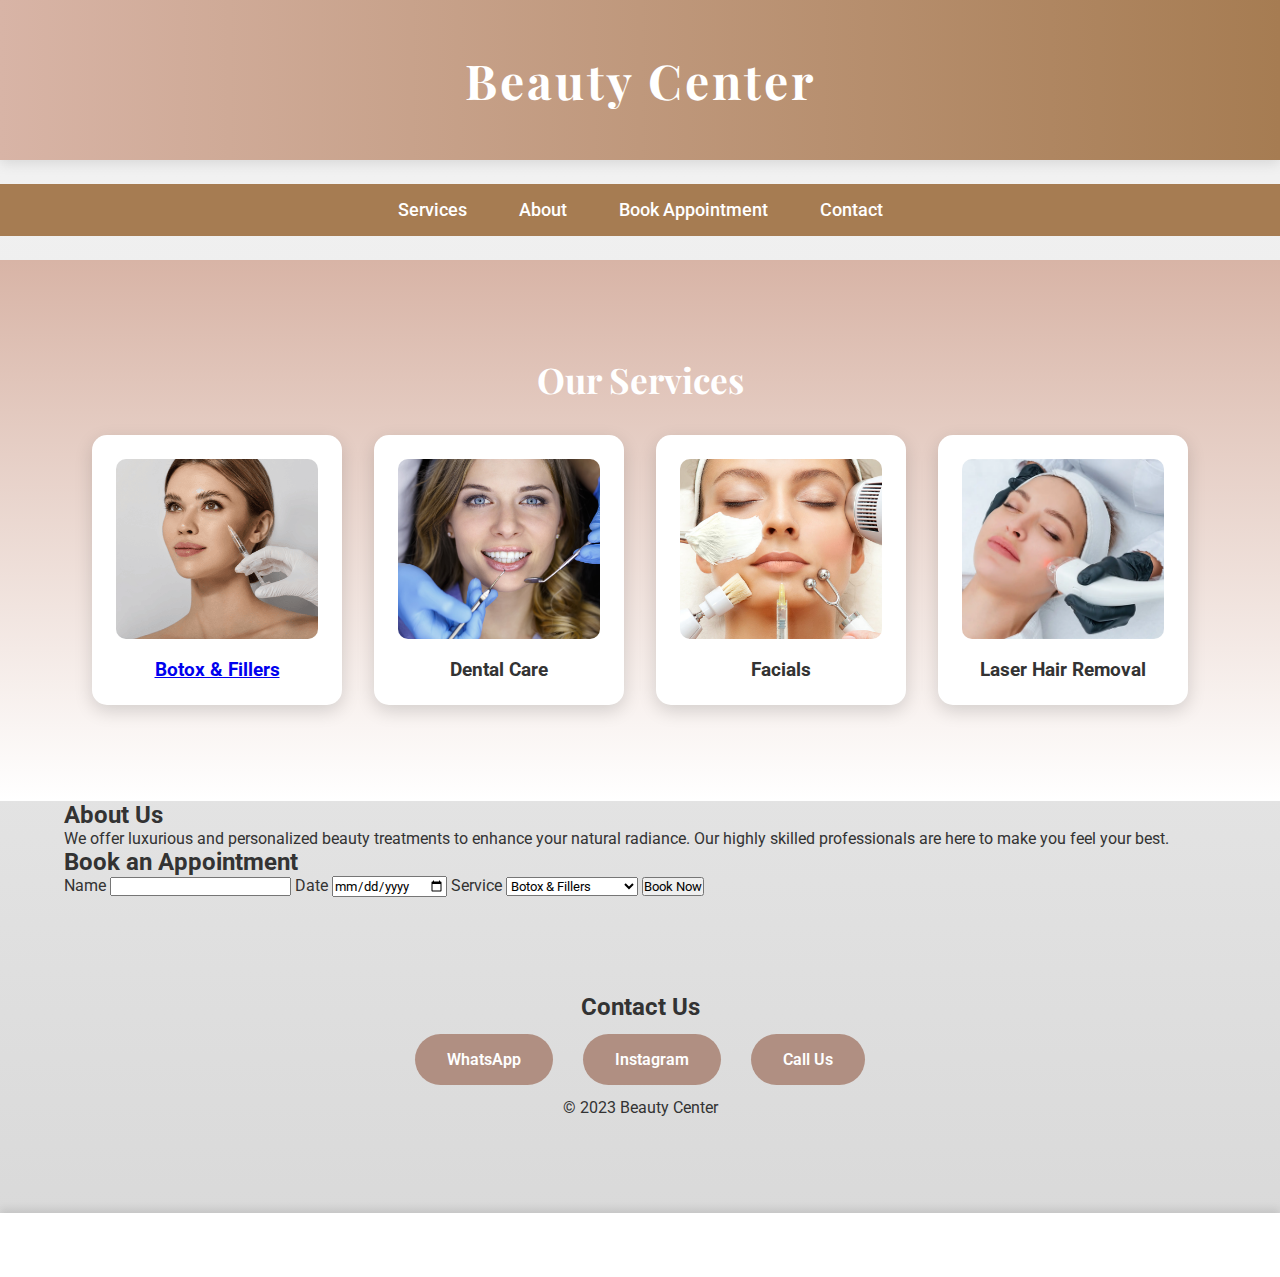
==== index.html @ 2f7bd3a6 "Update index.html" ====
<!DOCTYPE html>
<html lang="en">
<head>
  <meta charset="UTF-8">
  <meta name="viewport" content="width=device-width, initial-scale=1.0">
  <title>Beauty Center</title>
  <link href="https://fonts.googleapis.com/css2?family=Playfair+Display:wght@400;700&family=Roboto:wght@400;500&display=swap" rel="stylesheet">
  <link rel="stylesheet" href="styles.css">
</head>
<body>
  <header>
    <div class="container">
      <h1>Beauty Center</h1>
    </div>
  </header>

  <!-- Navigation Section -->
  <nav class="main-nav">
    <a href="#services">Services</a>
    <a href="#about">About</a>
    <a href="#appointment">Book Appointment</a>
    <a href="#contact">Contact</a>
  </nav>

  <section id="services">
    <div class="container">
      <h2>Our Services</h2>
      <div class="services-container">
        <div class="service">
          <a href="page1.html">
            <img src="website2.jpg" alt="Botox & Fillers">
            <h3>Botox & Fillers</h3>
          </a>
        </div>
        <div class="service">
          <img src="website1.jpg" alt="Dental Care">
          <h3>Dental Care</h3>
        </div>
        <div class="service">
          <img src="test1.jpg" alt="Facials">
          <h3>Facials</h3>
        </div>
        <div class="service">
          <img src="website3.jpg" alt="Laser Hair Removal">
          <h3>Laser Hair Removal</h3>
        </div>
      </div>
    </div>
  </section>

  <section id="about">
    <div class="container">
      <h2>About Us</h2>
      <p>We offer luxurious and personalized beauty treatments to enhance your natural radiance. Our highly skilled professionals are here to make you feel your best.</p>
    </div>
  </section>

  <section id="appointment">
    <div class="container">
      <h2>Book an Appointment</h2>
      <form>
        <label for="name">Name</label>
        <input type="text" id="name" name="name" required>
        
        <label for="date">Date</label>
        <input type="date" id="date" name="date" required>
        
        <label for="service">Service</label>
        <select id="service" name="service">
          <option>Botox & Fillers</option>
          <option>Dental Care</option>
          <option>Facials</option>
          <option>Laser Hair Removal</option>
        </select>

        <button type="submit">Book Now</button>
      </form>
    </div>
  </section>

  <!-- Contact Section -->
  <section id="contact">
    <div class="container">
      <h2>Contact Us</h2>
      <div class="contact-links">
        <a href="https://wa.me/123456789" target="_blank">WhatsApp</a>
        <a href="https://instagram.com" target="_blank">Instagram</a>
        <a href="tel:+123456789">Call Us</a>
      </div>
    </div>
    <div class="container">
      <p>&copy; 2023 Beauty Center</p>
    </div>
  </section>

  <footer>
    
  </footer>
</body>
</html>
---- styles.css ----
/* Global Styles */
* {
  margin: 0;
  padding: 0;
  box-sizing: border-box;
  font-family: 'Roboto', sans-serif;
}

body {
  background: linear-gradient(to bottom, #f5f5f5, #d8d8d8);
  color: #333;
}

/* Container */
.container {
  width: 90%;
  max-width: 1200px;
  margin: 0 auto;
}

/* Header */
header {
  background-color: #ffffff;
  padding: 3rem 0;
  box-shadow: 0 4px 12px rgba(0, 0, 0, 0.1);
  text-align: center;
  background-image: linear-gradient(to right, #d8b4a6, #a67c52);
}

header h1 {
  font-family: 'Playfair Display', serif;
  font-size: 3rem;
  color: #fff;
  letter-spacing: 3px;
}

/* Navigation Section */
.main-nav {
  text-align: center;
  margin: 1.5rem 0;
  background-color: #a67c52;
  padding: 1rem;
}

.main-nav a {
  color: #fff;
  font-weight: 500;
  text-decoration: none;
  margin: 0 1.5rem;
  font-size: 1.1rem;
  transition: color 0.3s ease;
}

.main-nav a:hover {
  color: #f1f1f1;
}

/* Services Section */
#services {
  padding: 6rem 0;
  text-align: center;
  background-image: linear-gradient(to top, #fff, #d8b4a6);
}

#services h2 {
  font-family: 'Playfair Display', serif;
  font-size: 2.2rem;
  margin-bottom: 2rem;
  color: #ffffff;
}

.services-container {
  display: flex;
  flex-wrap: wrap;
  gap: 2rem;
  justify-content: center;
}

.service {
  background-color: #ffffff;
  width: 250px;
  padding: 1.5rem;
  border-radius: 15px;
  box-shadow: 0 6px 18px rgba(0, 0, 0, 0.15);
  text-align: center;
}

.service img {
  width: 100%;
  height: 180px;
  object-fit: cover;
  border-radius: 10px;
  margin-bottom: 1rem;
}

/* Contact Section */
#contact {
  padding: 6rem 0;
  text-align: center;
}

.contact-links a {
  display: inline-block;
  margin: 0.8rem;
  padding: 1rem 2rem;
  background-color: #b08f82;
  color: #fff;
  border-radius: 30px;
  font-weight: 600;
  text-decoration: none;
  transition: background-color 0.3s ease, transform 0.3s ease;
}

.contact-links a:hover {
  background-color: #a67c52;
  transform: translateY(-5px);
}

/* Footer */
footer {
  padding: 2rem 0;
  background-color: #ffffff;
  text-align: center;
  color: #c18e56;
  box-shadow: 0 -4px 8px rgba(0, 0, 0, 0.1);
}

footer p {
  font-size: 1rem;
}

/* Responsive Design for mobile view (max-width: 768px) */
@media (max-width: 768px) {
  header h1 {
    font-size: 2rem;
  }

  .main-nav a {
    font-size: 1rem;
    margin: 0 1rem;
  }

  .services-container {
    flex-direction: column;
    align-items: center;
  }

  .service {
    width: 90%;
  }

  #about p,
  #contact .contact-links a {
    font-size: 1rem;
    padding: 1rem;
  }
}
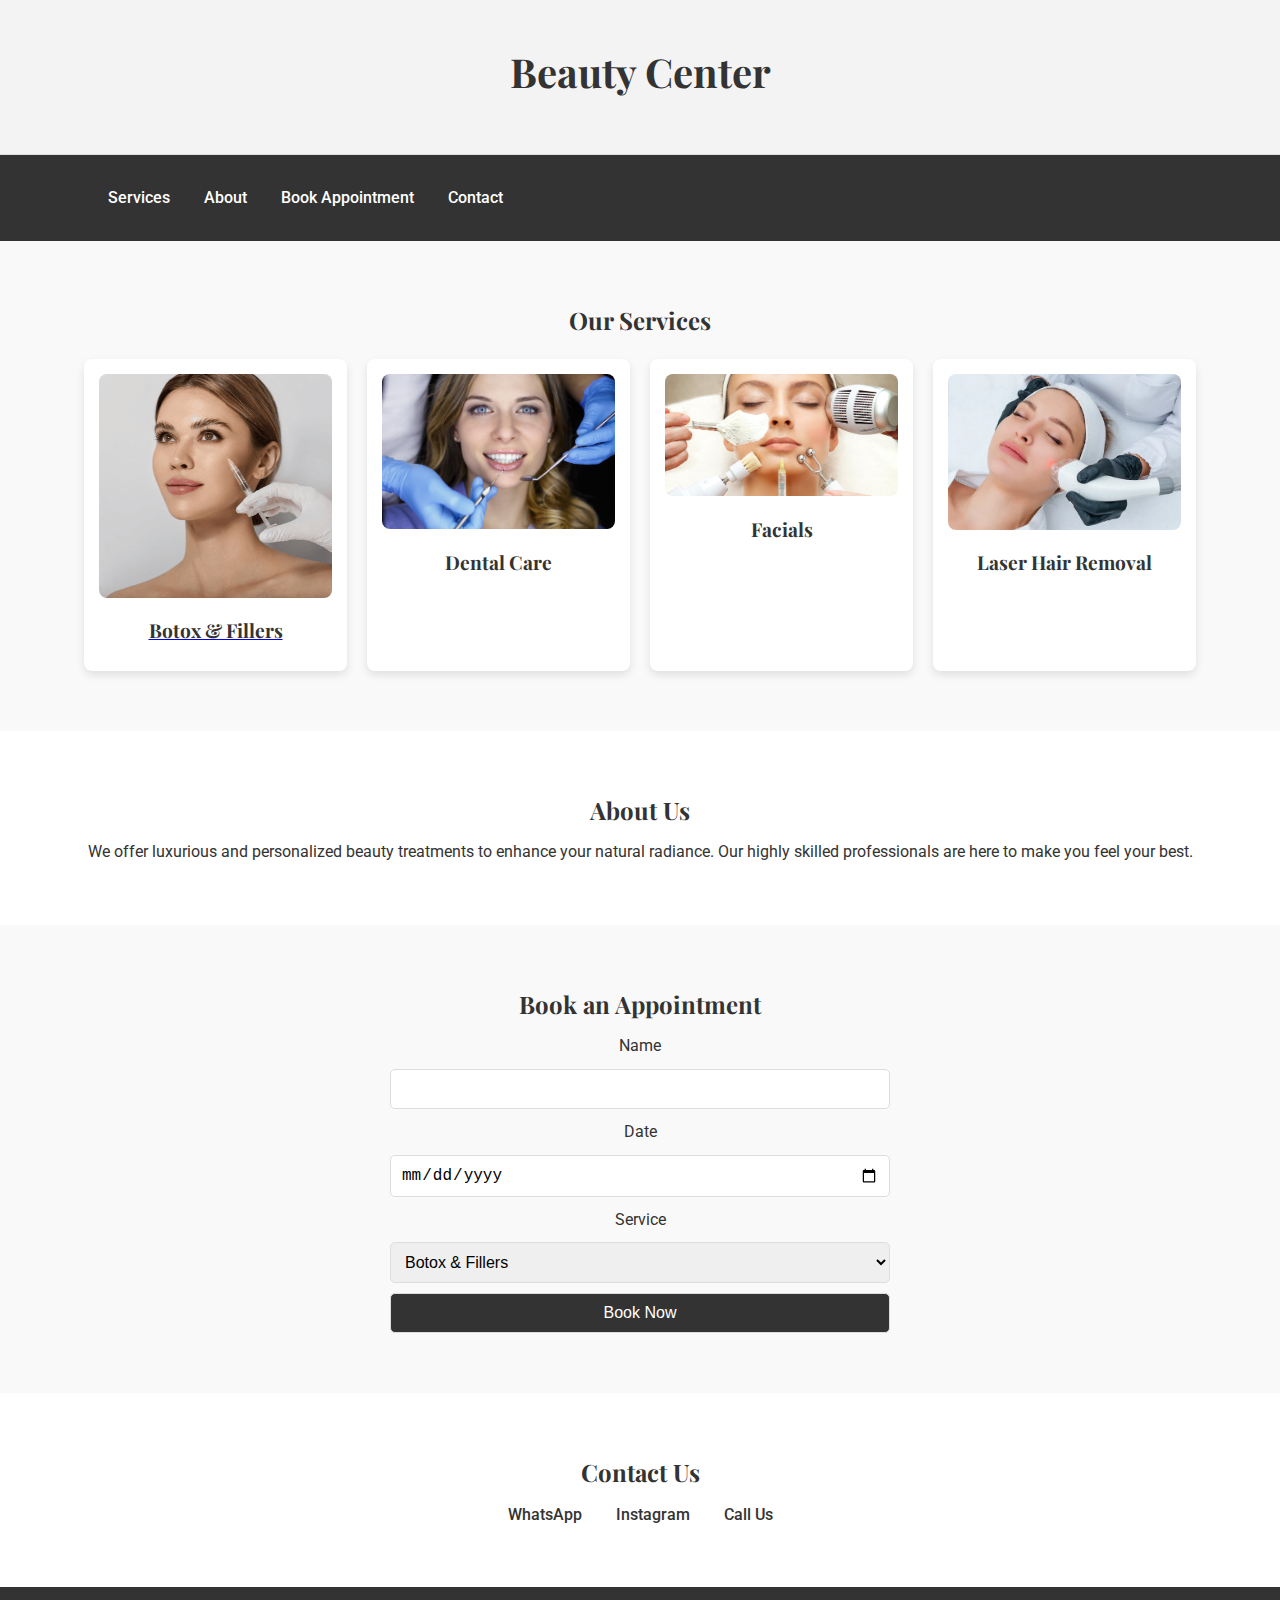
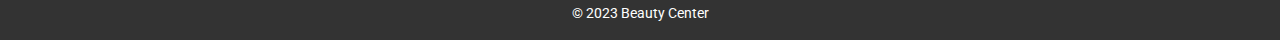
==== commit f10e2830: "Update index.html" ====
--- a/index.html
+++ b/index.html
@@ -16,10 +16,12 @@
 
   <!-- Navigation Section -->
   <nav class="main-nav">
-    <a href="#services">Services</a>
-    <a href="#about">About</a>
-    <a href="#appointment">Book Appointment</a>
-    <a href="#contact">Contact</a>
+    <div class="container">
+      <a href="#services">Services</a>
+      <a href="#about">About</a>
+      <a href="#appointment">Book Appointment</a>
+      <a href="#contact">Contact</a>
+    </div>
   </nav>
 
   <section id="services">
@@ -88,13 +90,12 @@
         <a href="tel:+123456789">Call Us</a>
       </div>
     </div>
-    <div class="container">
-      <p>&copy; 2023 Beauty Center</p>
-    </div>
   </section>
 
   <footer>
-    
+    <div class="footer-container">
+      <p>&copy; 2023 Beauty Center</p>
+    </div>
   </footer>
 </body>
 </html>
--- a/styles.css
+++ b/styles.css
@@ -1,157 +1,170 @@
-/* Global Styles */
+/* General Styles */
 * {
+  box-sizing: border-box;
   margin: 0;
   padding: 0;
-  box-sizing: border-box;
-  font-family: 'Roboto', sans-serif;
 }
 
 body {
-  background: linear-gradient(to bottom, #f5f5f5, #d8d8d8);
+  font-family: 'Roboto', sans-serif;
+  line-height: 1.6;
   color: #333;
+}
+
+h1, h2, h3 {
+  font-family: 'Playfair Display', serif;
+  color: #333;
+  text-align: center;
+  margin-bottom: 10px;
 }
 
 /* Container */
 .container {
   width: 90%;
   max-width: 1200px;
-  margin: 0 auto;
+  margin: auto;
+  padding: 20px;
 }
 
 /* Header */
 header {
-  background-color: #ffffff;
-  padding: 3rem 0;
-  box-shadow: 0 4px 12px rgba(0, 0, 0, 0.1);
-  text-align: center;
-  background-image: linear-gradient(to right, #d8b4a6, #a67c52);
+  background-color: #f3f3f3;
+  padding: 20px 0;
+  border-bottom: 1px solid #ddd;
 }
 
 header h1 {
-  font-family: 'Playfair Display', serif;
-  font-size: 3rem;
-  color: #fff;
-  letter-spacing: 3px;
+  font-size: 2.5rem;
+  font-weight: 700;
+  color: #333;
 }
 
-/* Navigation Section */
+/* Navigation */
 .main-nav {
-  text-align: center;
-  margin: 1.5rem 0;
-  background-color: #a67c52;
-  padding: 1rem;
+  display: flex;
+  justify-content: center;
+  gap: 20px;
+  padding: 10px;
+  background-color: #333;
 }
 
 .main-nav a {
   color: #fff;
+  text-decoration: none;
+  padding: 10px 15px;
   font-weight: 500;
-  text-decoration: none;
-  margin: 0 1.5rem;
-  font-size: 1.1rem;
-  transition: color 0.3s ease;
+  transition: color 0.3s;
 }
 
 .main-nav a:hover {
-  color: #f1f1f1;
+  color: #ff7f50;
 }
 
 /* Services Section */
 #services {
-  padding: 6rem 0;
+  background-color: #f9f9f9;
+  padding: 40px 0;
   text-align: center;
-  background-image: linear-gradient(to top, #fff, #d8b4a6);
-}
-
-#services h2 {
-  font-family: 'Playfair Display', serif;
-  font-size: 2.2rem;
-  margin-bottom: 2rem;
-  color: #ffffff;
 }
 
 .services-container {
-  display: flex;
-  flex-wrap: wrap;
-  gap: 2rem;
-  justify-content: center;
+  display: grid;
+  grid-template-columns: repeat(auto-fit, minmax(200px, 1fr));
+  gap: 20px;
+  margin-top: 20px;
 }
 
 .service {
-  background-color: #ffffff;
-  width: 250px;
-  padding: 1.5rem;
-  border-radius: 15px;
-  box-shadow: 0 6px 18px rgba(0, 0, 0, 0.15);
-  text-align: center;
+  background-color: #fff;
+  padding: 15px;
+  border-radius: 8px;
+  box-shadow: 0 4px 8px rgba(0, 0, 0, 0.1);
+  transition: transform 0.3s;
+}
+
+.service:hover {
+  transform: translateY(-5px);
 }
 
 .service img {
   width: 100%;
-  height: 180px;
-  object-fit: cover;
-  border-radius: 10px;
-  margin-bottom: 1rem;
+  border-radius: 8px;
+  margin-bottom: 10px;
+}
+
+.service h3 {
+  color: #333;
+  font-size: 1.2rem;
+}
+
+/* About Section */
+#about {
+  padding: 40px 0;
+  text-align: center;
+  background-color: #fff;
+}
+
+/* Appointment Section */
+#appointment {
+  background-color: #f9f9f9;
+  padding: 40px 0;
+  text-align: center;
+}
+
+#appointment form {
+  display: flex;
+  flex-direction: column;
+  gap: 10px;
+  max-width: 500px;
+  margin: auto;
+}
+
+#appointment input, #appointment select, #appointment button {
+  padding: 10px;
+  font-size: 1rem;
+  border: 1px solid #ddd;
+  border-radius: 5px;
+}
+
+#appointment button {
+  background-color: #333;
+  color: #fff;
+  cursor: pointer;
+  transition: background-color 0.3s;
+}
+
+#appointment button:hover {
+  background-color: #ff7f50;
 }
 
 /* Contact Section */
 #contact {
-  padding: 6rem 0;
+  padding: 40px 0;
   text-align: center;
+  background-color: #fff;
 }
 
 .contact-links a {
-  display: inline-block;
-  margin: 0.8rem;
-  padding: 1rem 2rem;
-  background-color: #b08f82;
-  color: #fff;
-  border-radius: 30px;
-  font-weight: 600;
+  color: #333;
   text-decoration: none;
-  transition: background-color 0.3s ease, transform 0.3s ease;
+  margin: 0 15px;
+  font-weight: 500;
+  transition: color 0.3s;
 }
 
 .contact-links a:hover {
-  background-color: #a67c52;
-  transform: translateY(-5px);
+  color: #ff7f50;
 }
 
 /* Footer */
-footer {
-  padding: 2rem 0;
-  background-color: #ffffff;
+.footer-container {
+  background-color: #333;
+  color: #fff;
   text-align: center;
-  color: #c18e56;
-  box-shadow: 0 -4px 8px rgba(0, 0, 0, 0.1);
+  padding: 15px;
+  font-size: 0.9rem;
 }
 
-footer p {
-  font-size: 1rem;
+.footer-container p {
+  margin: 0;
 }
-
-/* Responsive Design for mobile view (max-width: 768px) */
-@media (max-width: 768px) {
-  header h1 {
-    font-size: 2rem;
-  }
-
-  .main-nav a {
-    font-size: 1rem;
-    margin: 0 1rem;
-  }
-
-  .services-container {
-    flex-direction: column;
-    align-items: center;
-  }
-
-  .service {
-    width: 90%;
-  }
-
-  #about p,
-  #contact .contact-links a {
-    font-size: 1rem;
-    padding: 1rem;
-  }
-}
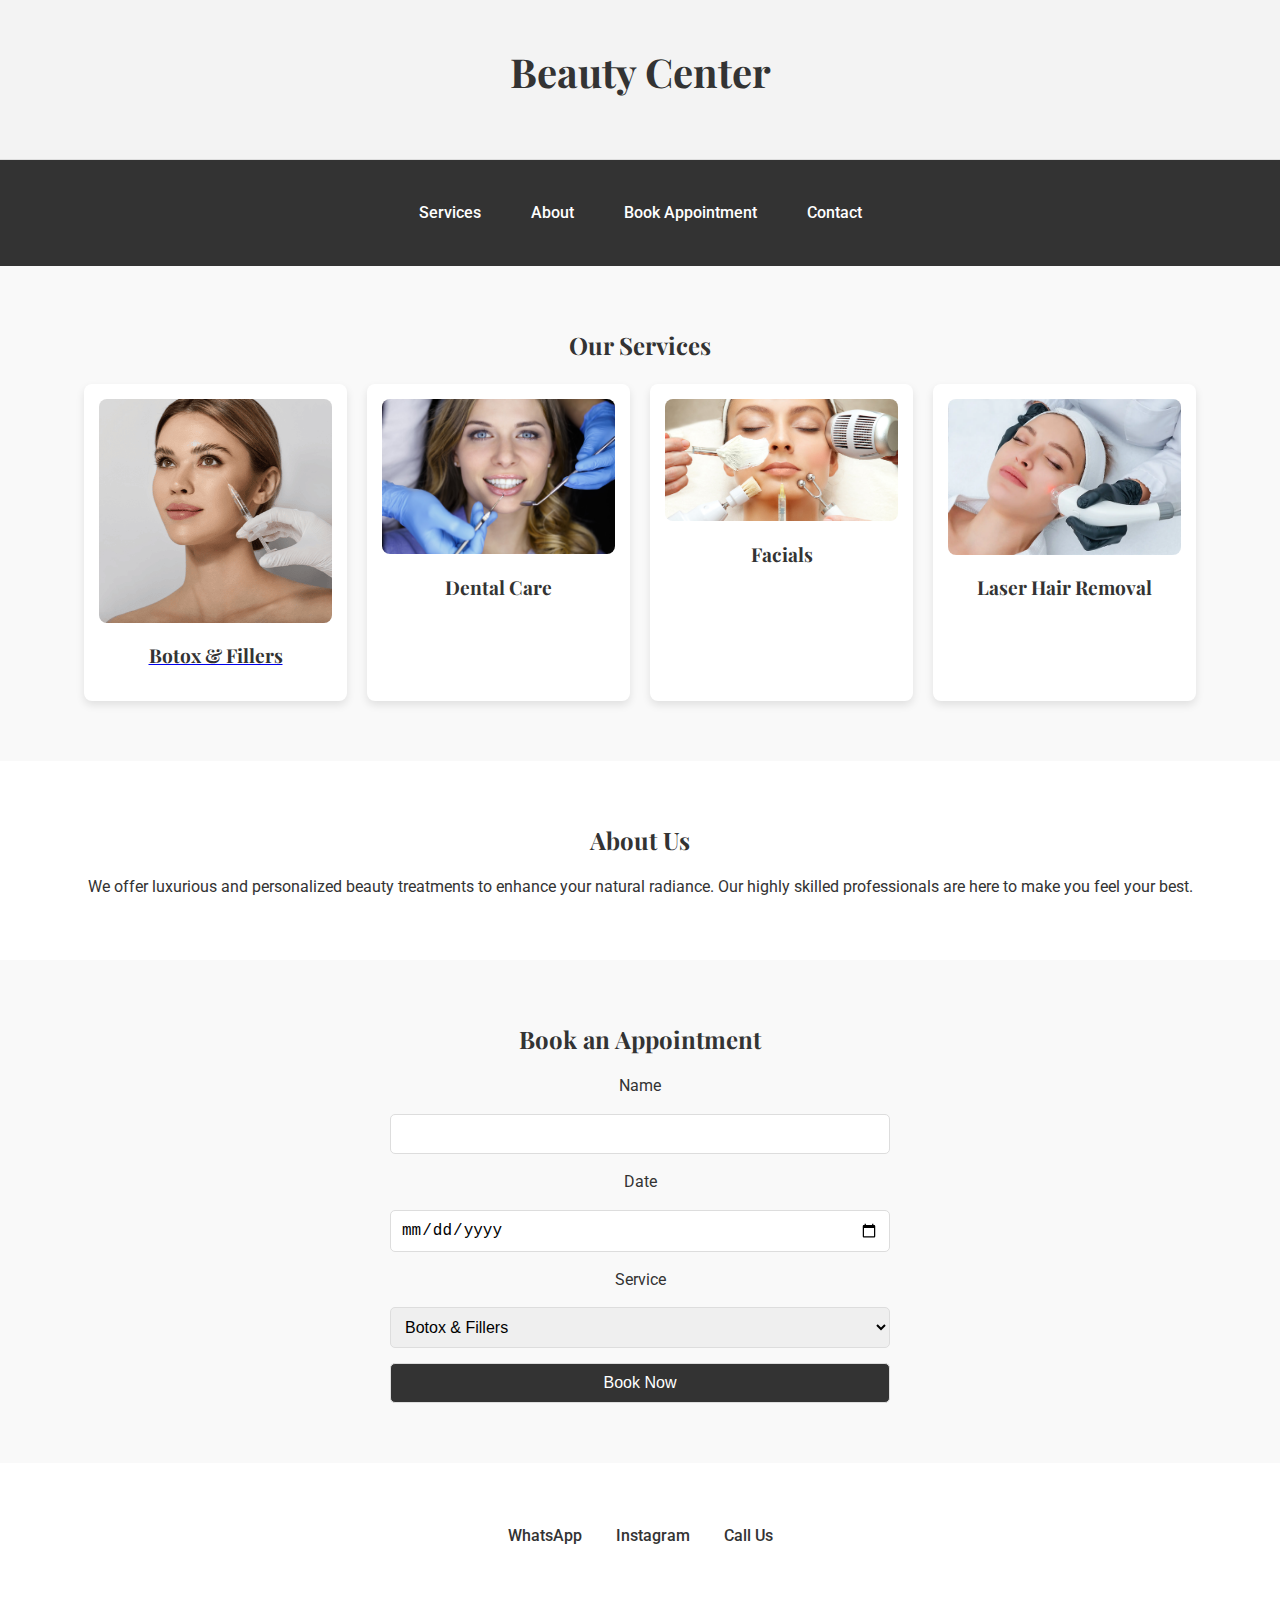
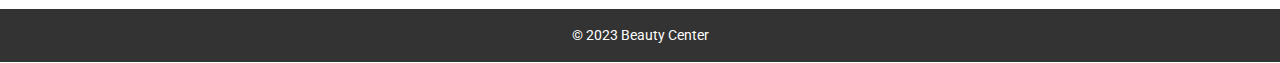
==== commit 5f3fe859: "Update index.html" ====
--- a/index.html
+++ b/index.html
@@ -24,6 +24,7 @@
     </div>
   </nav>
 
+  <!-- Services Section -->
   <section id="services">
     <div class="container">
       <h2>Our Services</h2>
@@ -50,6 +51,7 @@
     </div>
   </section>
 
+  <!-- About Section -->
   <section id="about">
     <div class="container">
       <h2>About Us</h2>
@@ -57,6 +59,7 @@
     </div>
   </section>
 
+  <!-- Appointment Section -->
   <section id="appointment">
     <div class="container">
       <h2>Book an Appointment</h2>
@@ -83,7 +86,6 @@
   <!-- Contact Section -->
   <section id="contact">
     <div class="container">
-      <h2>Contact Us</h2>
       <div class="contact-links">
         <a href="https://wa.me/123456789" target="_blank">WhatsApp</a>
         <a href="https://instagram.com" target="_blank">Instagram</a>
@@ -92,6 +94,7 @@
     </div>
   </section>
 
+  <!-- Footer -->
   <footer>
     <div class="footer-container">
       <p>&copy; 2023 Beauty Center</p>
--- a/styles.css
+++ b/styles.css
@@ -15,7 +15,7 @@
   font-family: 'Playfair Display', serif;
   color: #333;
   text-align: center;
-  margin-bottom: 10px;
+  margin-bottom: 15px;
 }
 
 /* Container */
@@ -41,11 +41,14 @@
 
 /* Navigation */
 .main-nav {
+  background-color: #333;
+  padding: 10px 0;
+}
+
+.main-nav .container {
   display: flex;
   justify-content: center;
   gap: 20px;
-  padding: 10px;
-  background-color: #333;
 }
 
 .main-nav a {
@@ -114,7 +117,7 @@
 #appointment form {
   display: flex;
   flex-direction: column;
-  gap: 10px;
+  gap: 15px;
   max-width: 500px;
   margin: auto;
 }
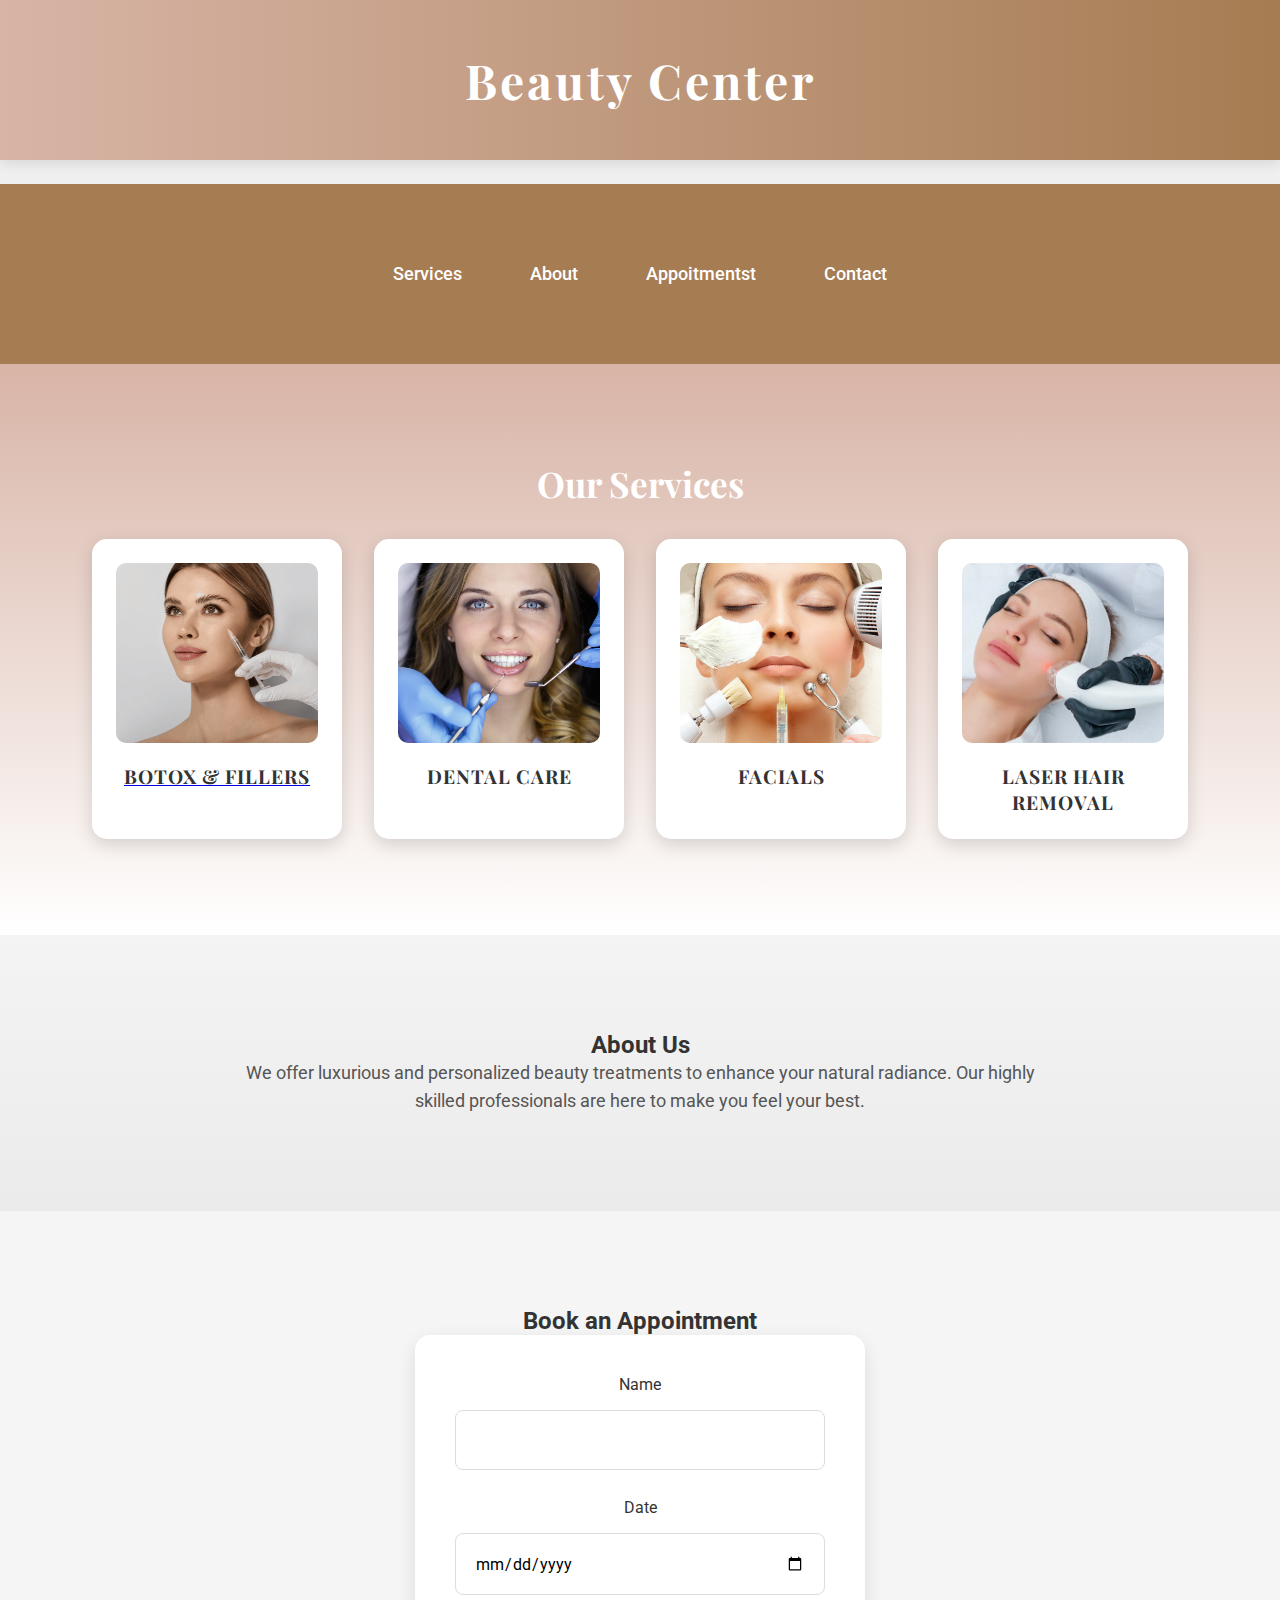
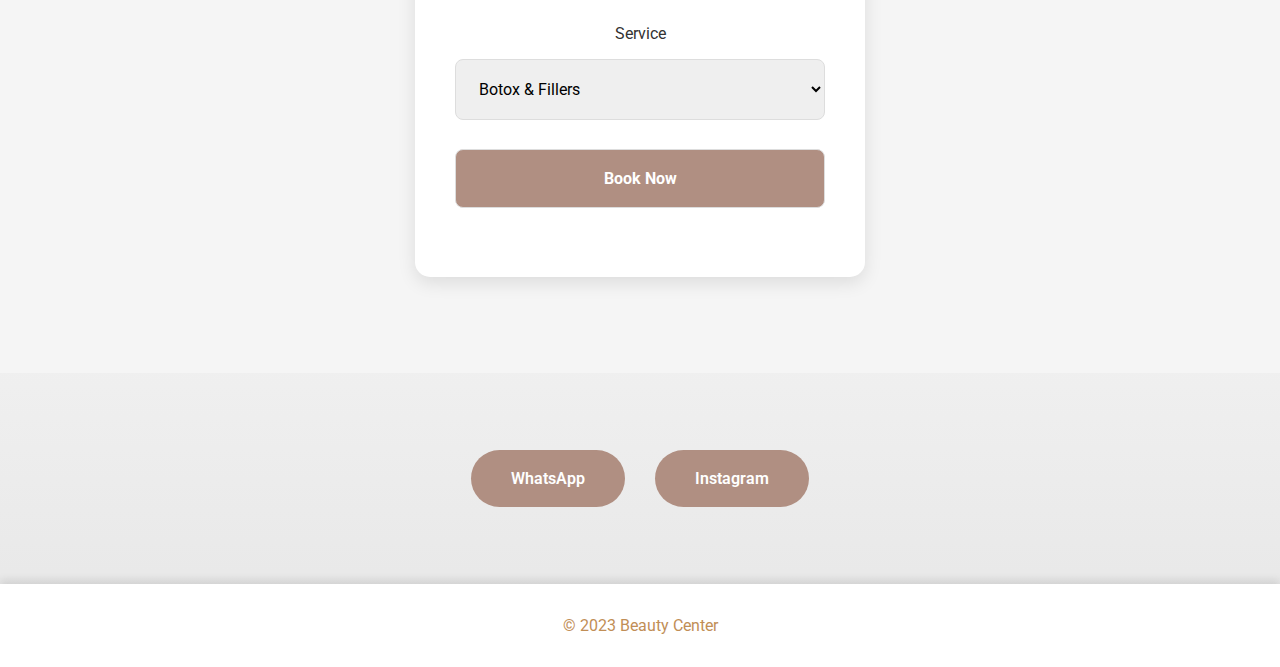
==== commit 74ba6b32: "Update index.html" ====
--- a/index.html
+++ b/index.html
@@ -19,7 +19,7 @@
     <div class="container">
       <a href="#services">Services</a>
       <a href="#about">About</a>
-      <a href="#appointment">Book Appointment</a>
+      <a href="#appointment">Appoitmentst</a>
       <a href="#contact">Contact</a>
     </div>
   </nav>
@@ -89,7 +89,7 @@
       <div class="contact-links">
         <a href="https://wa.me/123456789" target="_blank">WhatsApp</a>
         <a href="https://instagram.com" target="_blank">Instagram</a>
-        <a href="tel:+123456789">Call Us</a>
+       
       </div>
     </div>
   </section>
--- a/styles.css
+++ b/styles.css
@@ -1,173 +1,273 @@
-/* General Styles */
+/* Global Styles */
 * {
-  box-sizing: border-box;
   margin: 0;
   padding: 0;
+  box-sizing: border-box;
+  font-family: 'Roboto', sans-serif;
+}
+
+html, body {
+  height: 100%;
 }
 
 body {
+  background: linear-gradient(to bottom, #f5f5f5, #d8d8d8); /* Gradient background */
+  color: #333;
   font-family: 'Roboto', sans-serif;
-  line-height: 1.6;
-  color: #333;
-}
-
-h1, h2, h3 {
-  font-family: 'Playfair Display', serif;
-  color: #333;
-  text-align: center;
-  margin-bottom: 15px;
+  display: flex;
+  flex-direction: column;
 }
 
 /* Container */
 .container {
   width: 90%;
   max-width: 1200px;
-  margin: auto;
-  padding: 20px;
+  margin: 0 auto;
 }
 
 /* Header */
 header {
-  background-color: #f3f3f3;
-  padding: 20px 0;
-  border-bottom: 1px solid #ddd;
+  background-color: #ffffff;
+  padding: 3rem 0;
+  box-shadow: 0 4px 12px rgba(0, 0, 0, 0.1);
+  text-align: center;
+  background-image: linear-gradient(to right, #d8b4a6, #a67c52);
 }
 
 header h1 {
-  font-size: 2.5rem;
-  font-weight: 700;
-  color: #333;
-}
-
-/* Navigation */
-.main-nav {
-  background-color: #333;
-  padding: 10px 0;
-}
-
-.main-nav .container {
-  display: flex;
-  justify-content: center;
-  gap: 20px;
-}
-
-.main-nav a {
-  color: #fff;
+  font-family: 'Playfair Display', serif;
+  font-size: 3rem;
+  color: #fff;
+  letter-spacing: 3px;
+}
+
+nav {
+  margin-top: 1.5rem;
+  background-color: #a67c52; /* Match the header's background color */
+  padding: 5rem 0;
+  text-align: center;
+}
+
+nav a {
+  margin: 0 2rem;
+  color: #fff;
+  font-weight: 500;
   text-decoration: none;
-  padding: 10px 15px;
-  font-weight: 500;
-  transition: color 0.3s;
-}
-
-.main-nav a:hover {
-  color: #ff7f50;
+  transition: color 0.3s ease;
+  font-size: 1.1rem;
+}
+
+nav a:hover {
+  color: #f1f1f1;
+  border-bottom: 2px solid #f1f1f1;
 }
 
 /* Services Section */
 #services {
-  background-color: #f9f9f9;
-  padding: 40px 0;
-  text-align: center;
+  padding: 6rem 0;
+  background-color: #ffffff;
+  text-align: center;
+  background-image: linear-gradient(to top, #fff, #d8b4a6);
+}
+
+#services h2 {
+  font-family: 'Playfair Display', serif;
+  color: #ffffff;
+  font-size: 2.2rem;
+  margin-bottom: 2rem;
 }
 
 .services-container {
-  display: grid;
-  grid-template-columns: repeat(auto-fit, minmax(200px, 1fr));
-  gap: 20px;
-  margin-top: 20px;
+  display: flex;
+  flex-wrap: wrap;
+  gap: 2rem;
+  justify-content: center;
 }
 
 .service {
-  background-color: #fff;
-  padding: 15px;
-  border-radius: 8px;
-  box-shadow: 0 4px 8px rgba(0, 0, 0, 0.1);
-  transition: transform 0.3s;
+  background-color: #ffffff;
+  width: 250px;
+  padding: 1.5rem;
+  border-radius: 15px;
+  box-shadow: 0 6px 18px rgba(0, 0, 0, 0.15);
+  transition: transform 0.3s ease, box-shadow 0.3s ease;
+  text-align: center;
 }
 
 .service:hover {
-  transform: translateY(-5px);
+  transform: scale(1.05);
+  box-shadow: 0 8px 24px rgba(0, 0, 0, 0.2);
 }
 
 .service img {
   width: 100%;
-  border-radius: 8px;
-  margin-bottom: 10px;
+  height: 180px;
+  object-fit: cover;
+  border-radius: 10px;
+  margin-bottom: 1rem;
 }
 
 .service h3 {
+  font-family: 'Playfair Display', serif;
+  font-size: 1.2rem;
   color: #333;
-  font-size: 1.2rem;
+  text-transform: uppercase;
+  letter-spacing: 1px;
 }
 
 /* About Section */
 #about {
-  padding: 40px 0;
-  text-align: center;
-  background-color: #fff;
+  padding: 6rem 0;
+  text-align: center;
+}
+
+#about p {
+  font-size: 1.1rem;
+  line-height: 1.6;
+  color: #555;
+  max-width: 800px;
+  margin: 0 auto;
 }
 
 /* Appointment Section */
 #appointment {
-  background-color: #f9f9f9;
-  padding: 40px 0;
-  text-align: center;
-}
-
-#appointment form {
-  display: flex;
-  flex-direction: column;
-  gap: 15px;
-  max-width: 500px;
-  margin: auto;
-}
-
-#appointment input, #appointment select, #appointment button {
-  padding: 10px;
+  background-color: #f5f5f5;
+  padding: 6rem 0;
+  text-align: center;
+}
+
+form {
+  max-width: 450px;
+  margin: 0 auto;
+  background-color: #ffffff;
+  padding: 2.5rem;
+  border-radius: 15px;
+  box-shadow: 0 6px 18px rgba(0, 0, 0, 0.1);
+  transition: box-shadow 0.3s ease;
+}
+
+form:hover {
+  box-shadow: 0 10px 24px rgba(0, 0, 0, 0.2);
+}
+
+form label {
+  display: block;
+  margin-bottom: 1rem;
   font-size: 1rem;
+  color: #333;
+}
+
+form input,
+form select,
+form button {
+  width: 100%;
+  padding: 1.2rem;
+  margin-bottom: 1.8rem;
+  border-radius: 8px;
   border: 1px solid #ddd;
-  border-radius: 5px;
-}
-
-#appointment button {
-  background-color: #333;
-  color: #fff;
+  font-size: 1rem;
+}
+
+form button {
+  background-color: #b08f82;
+  color: #fff;
+  font-weight: bold;
+  transition: background-color 0.3s ease;
   cursor: pointer;
-  transition: background-color 0.3s;
-}
-
-#appointment button:hover {
-  background-color: #ff7f50;
+}
+
+form button:hover {
+  background-color: #a67c52;
 }
 
 /* Contact Section */
 #contact {
-  padding: 40px 0;
-  text-align: center;
-  background-color: #fff;
+  padding: 6rem 0;
+  text-align: center;
 }
 
 .contact-links a {
-  color: #333;
+  margin: 0.8rem;
+  padding: 1.2rem 2.5rem;
+  background-color: #b08f82;
+  color: #fff;
+  border-radius: 30px;
+  font-weight: 600;
   text-decoration: none;
-  margin: 0 15px;
-  font-weight: 500;
-  transition: color 0.3s;
+  transition: background-color 0.3s ease, transform 0.3s ease;
 }
 
 .contact-links a:hover {
-  color: #ff7f50;
+  background-color: #a67c52;
+  transform: translateY(-5px);
 }
 
 /* Footer */
-.footer-container {
-  background-color: #333;
-  color: #fff;
-  text-align: center;
-  padding: 15px;
-  font-size: 0.9rem;
-}
-
-.footer-container p {
-  margin: 0;
-}
+footer {
+  padding: 2rem 0;
+  background-color: #ffffff;
+  text-align: center;
+  color: #c18e56;
+  box-shadow: 0 -4px 8px rgba(0, 0, 0, 0.1);
+}
+
+footer p {
+  font-size: 1rem;
+}
+
+/* Responsive adjustments for smaller screens (phones, tablets) */
+@media (max-width: 768px) {
+  /* General adjustments */
+  .container {
+    width: 100%; /* Increase width for smaller screens */
+  }
+
+  /* Header */
+  header h1 {
+    font-size: 2rem; /* Reduce font size of the header */
+    letter-spacing: 1px;
+  }
+
+  nav a {
+    margin: 0 1rem; /* Reduce space between nav items */
+    font-size: 1rem; /* Slightly smaller font size */
+  }
+
+  /* Services Section */
+  #services {
+    padding: 3rem 0; /* Reduce padding to fit smaller screens */
+  }
+
+  .services-container {
+    flex-direction: column; /* Stack services vertically on small screens */
+  }
+
+  .service {
+    width: 100%; /* Allow service blocks to take full width */
+  }
+
+  /* About Section */
+  #about p {
+    font-size: 1rem; /* Smaller font for readability on smaller screens */
+  }
+
+  /* Appointment Section */
+  form {
+    padding: 2rem; /* Reduce form padding */
+  }
+
+  form input, form select, form button {
+    padding: 1rem; /* Reduce padding in form inputs and buttons */
+  }
+
+  /* Contact Section */
+  .contact-links a {
+    padding: 1rem 2rem; /* Adjust padding for contact links */
+    font-size: 0.9rem; /* Slightly smaller font size */
+  }
+
+  /* Footer */
+  footer p {
+    font-size: 0.9rem; /* Smaller font in the footer */
+  }
+}
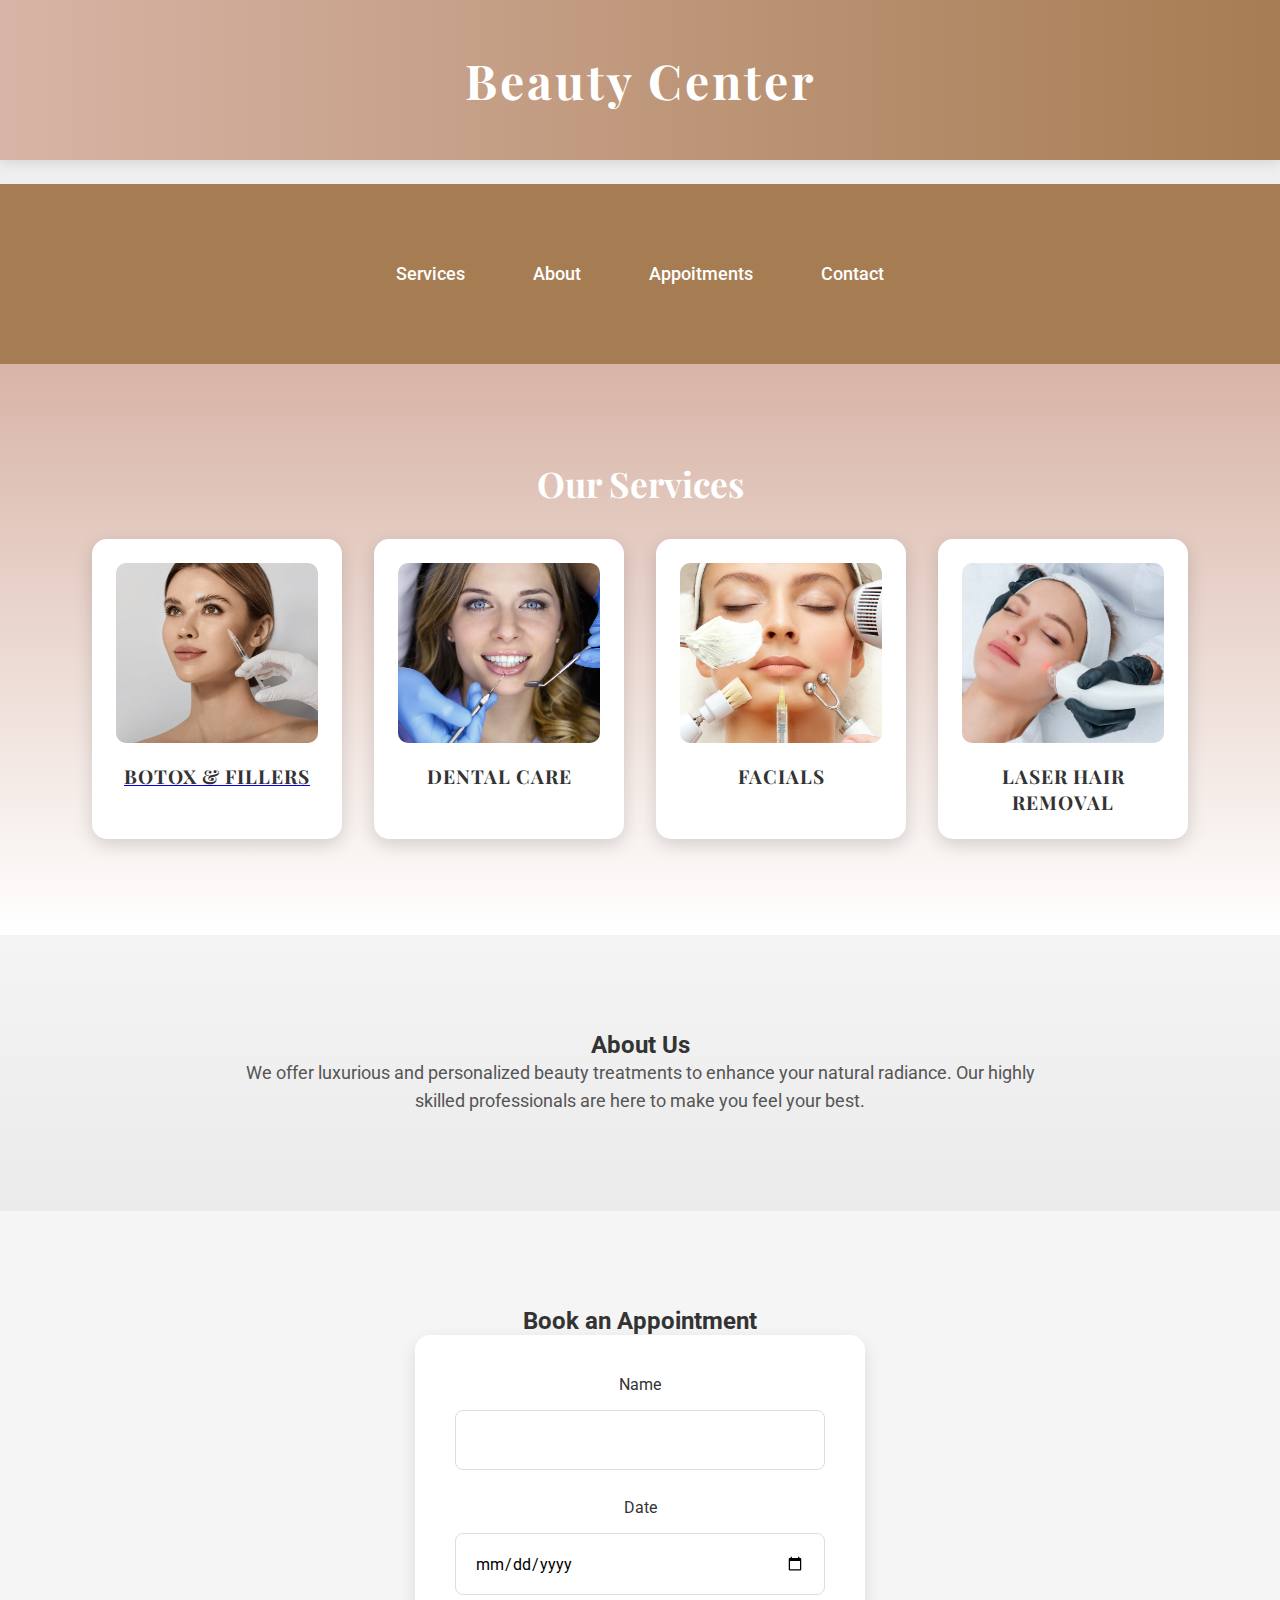
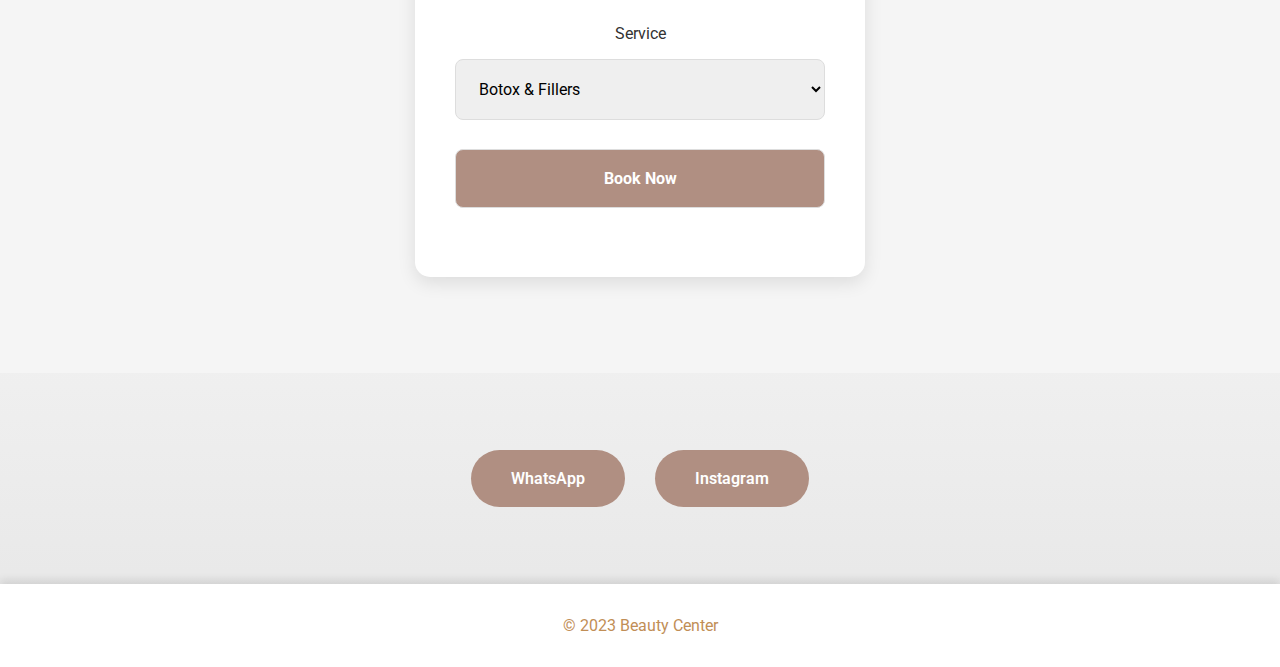
==== commit 504a295b: "Update index.html" ====
--- a/index.html
+++ b/index.html
@@ -19,7 +19,7 @@
     <div class="container">
       <a href="#services">Services</a>
       <a href="#about">About</a>
-      <a href="#appointment">Appoitmentst</a>
+      <a href="#appointment">Appoitments</a>
       <a href="#contact">Contact</a>
     </div>
   </nav>
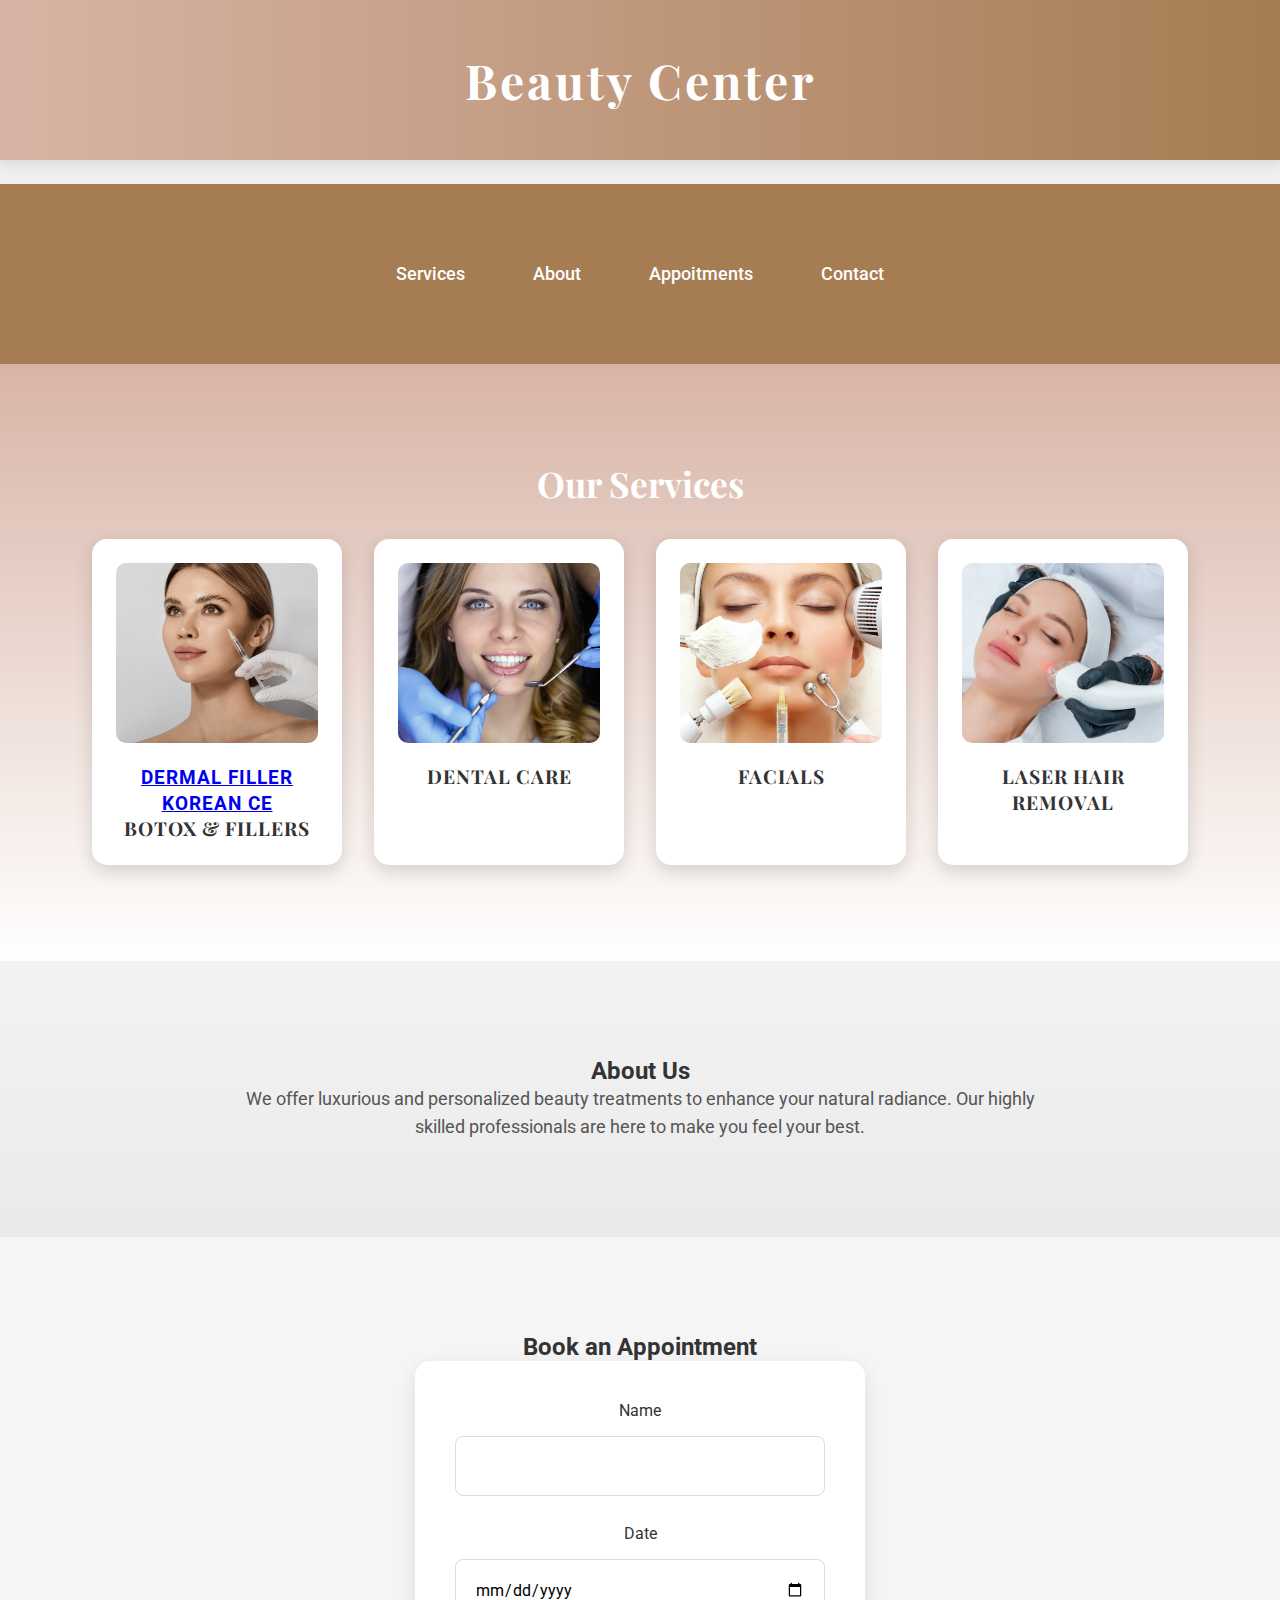
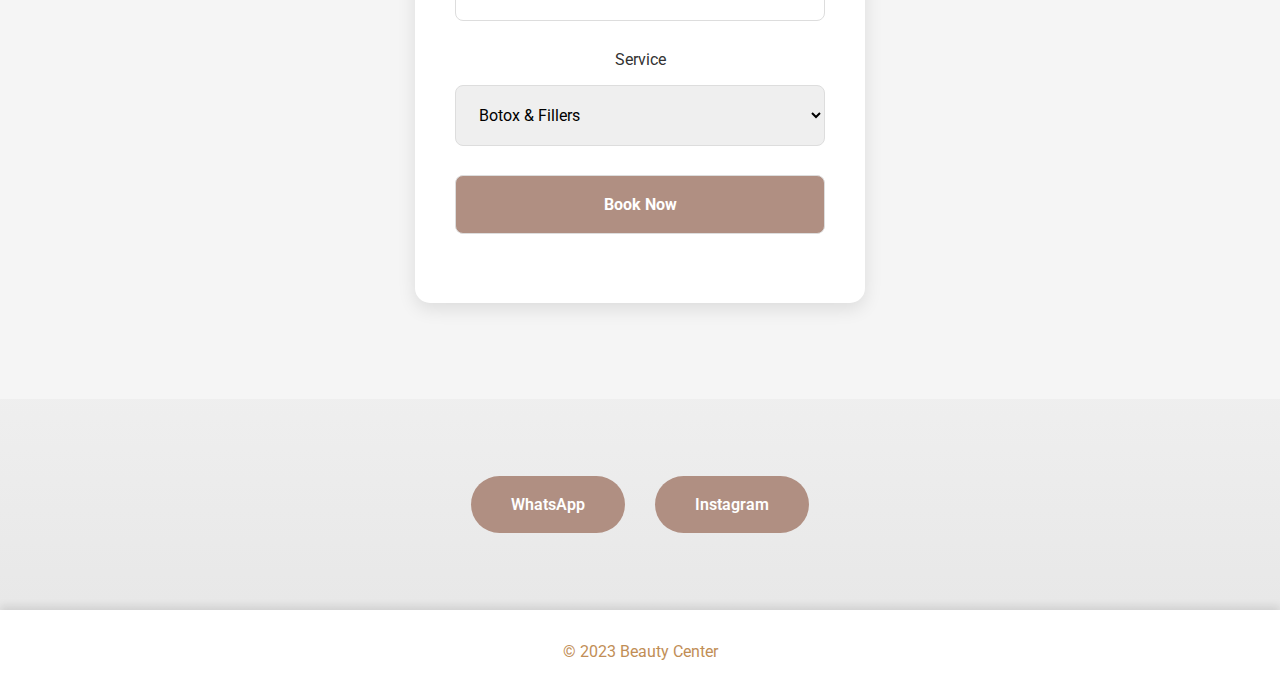
==== commit 486ba712: "Update index.html" ====
--- a/index.html
+++ b/index.html
@@ -30,10 +30,11 @@
       <h2>Our Services</h2>
       <div class="services-container">
         <div class="service">
-          <a href="page1.html">
+          
             <img src="website2.jpg" alt="Botox & Fillers">
+          <h3><a href="page2.html">Dermal Filler Korean CE</a></h3>
             <h3>Botox & Fillers</h3>
-          </a>
+         
         </div>
         <div class="service">
           <img src="website1.jpg" alt="Dental Care">
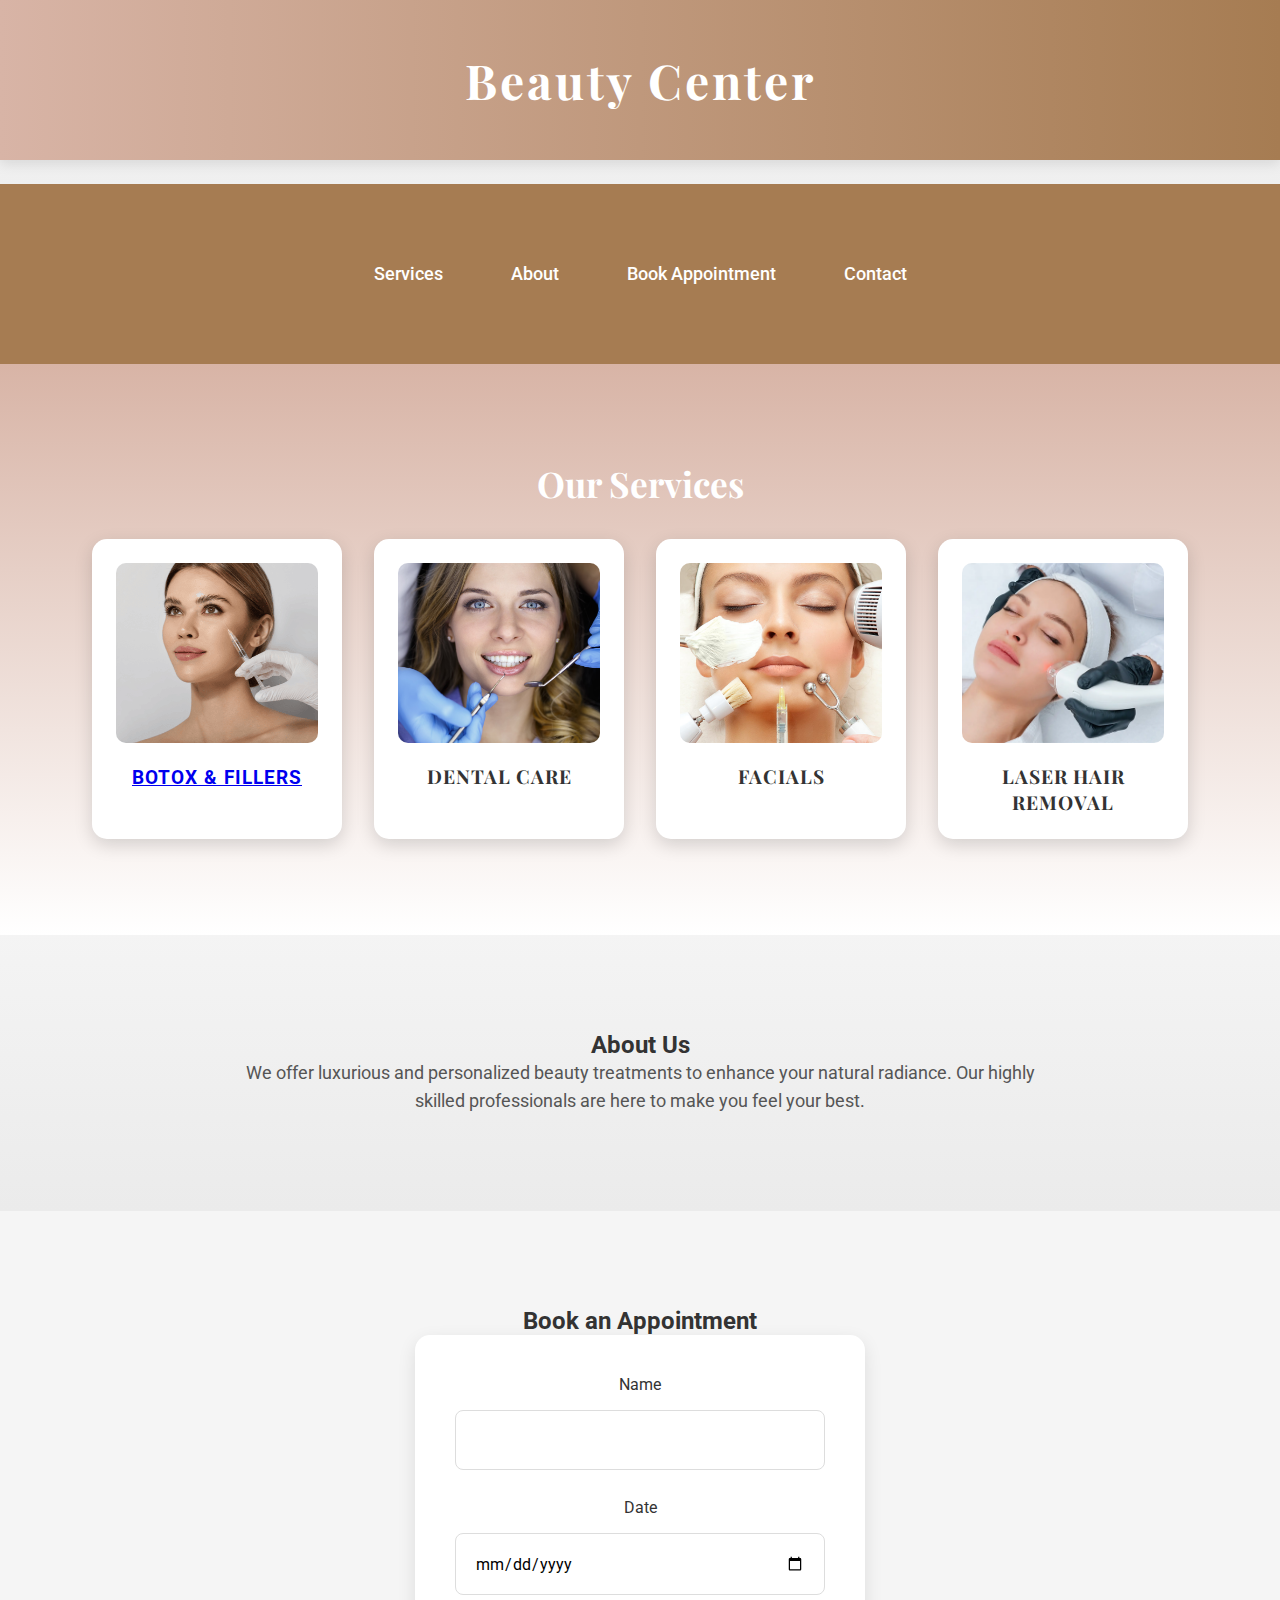
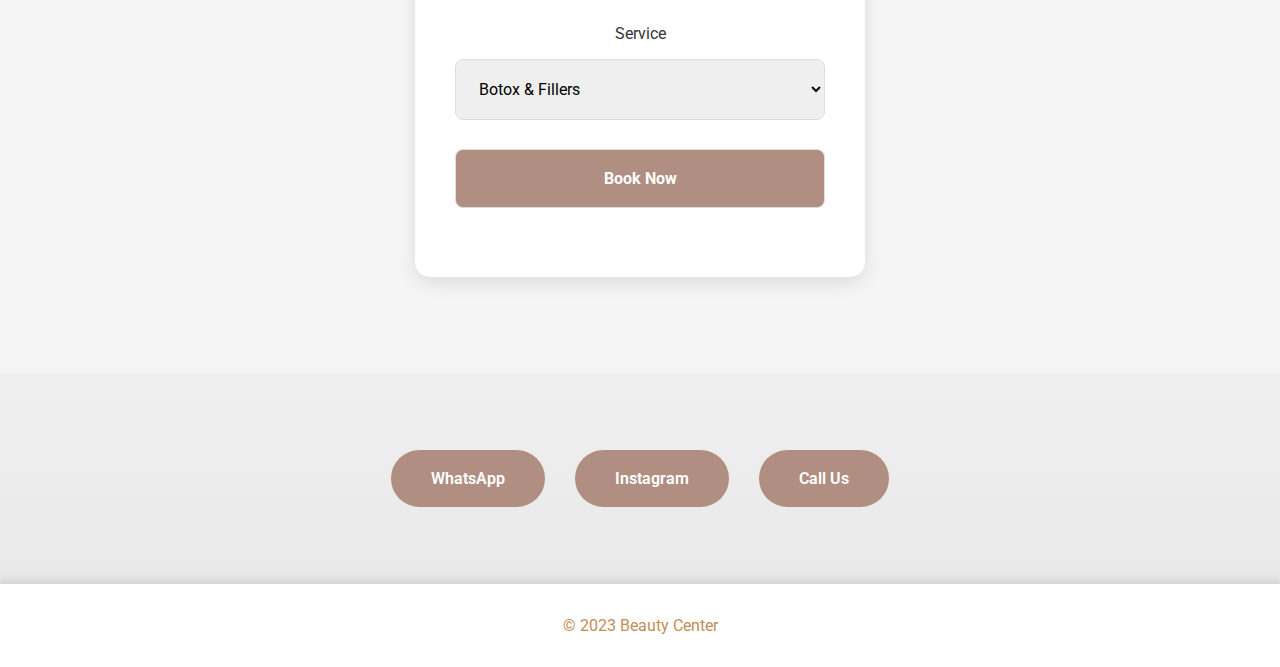
==== commit ef259220: "Update index.html" ====
--- a/index.html
+++ b/index.html
@@ -19,7 +19,7 @@
     <div class="container">
       <a href="#services">Services</a>
       <a href="#about">About</a>
-      <a href="#appointment">Appoitments</a>
+      <a href="#appointment">Book Appointment</a>
       <a href="#contact">Contact</a>
     </div>
   </nav>
@@ -32,9 +32,9 @@
         <div class="service">
           
             <img src="website2.jpg" alt="Botox & Fillers">
-          <h3><a href="page2.html">Dermal Filler Korean CE</a></h3>
-            <h3>Botox & Fillers</h3>
-         
+            <h3><a  href="page1.html">Botox & Fillers</a> </h3>
+            
+          
         </div>
         <div class="service">
           <img src="website1.jpg" alt="Dental Care">
@@ -90,7 +90,7 @@
       <div class="contact-links">
         <a href="https://wa.me/123456789" target="_blank">WhatsApp</a>
         <a href="https://instagram.com" target="_blank">Instagram</a>
-       
+        <a href="tel:+123456789">Call Us</a>
       </div>
     </div>
   </section>
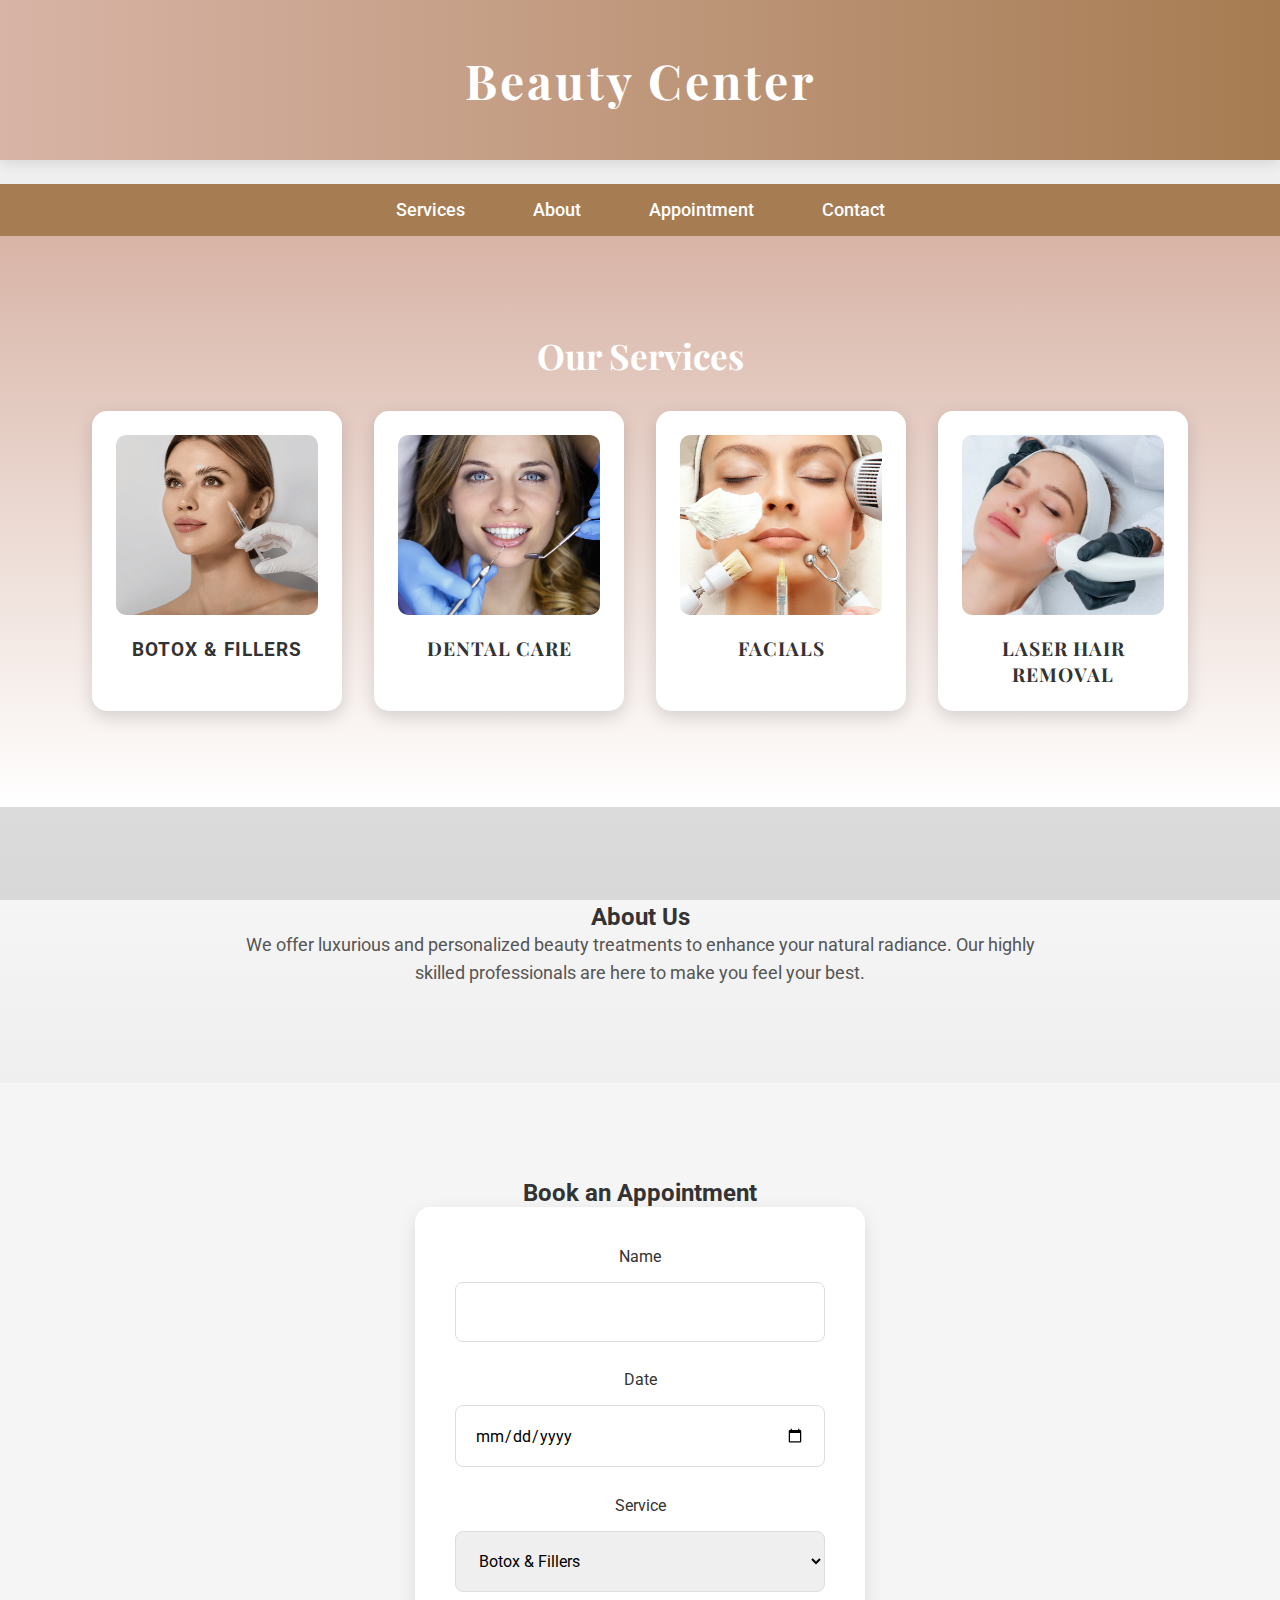
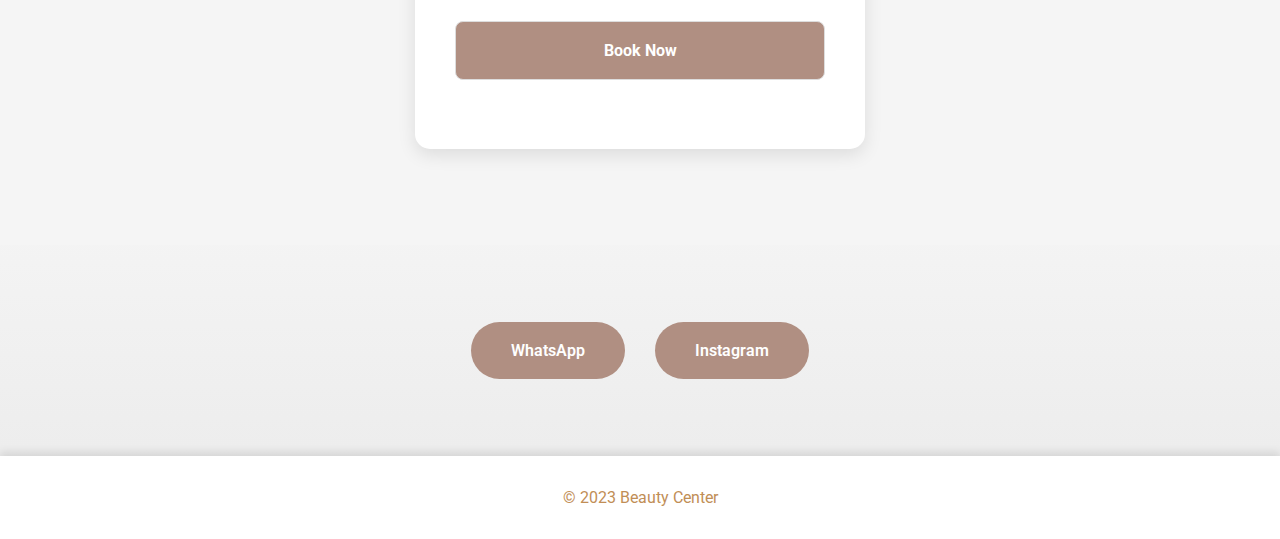
==== commit 5aa30b8f: "Update index.html" ====
--- a/index.html
+++ b/index.html
@@ -19,7 +19,7 @@
     <div class="container">
       <a href="#services">Services</a>
       <a href="#about">About</a>
-      <a href="#appointment">Book Appointment</a>
+      <a href="#appointment">Appointment</a>
       <a href="#contact">Contact</a>
     </div>
   </nav>
@@ -90,7 +90,7 @@
       <div class="contact-links">
         <a href="https://wa.me/123456789" target="_blank">WhatsApp</a>
         <a href="https://instagram.com" target="_blank">Instagram</a>
-        <a href="tel:+123456789">Call Us</a>
+       
       </div>
     </div>
   </section>
--- a/styles.css
+++ b/styles.css
@@ -44,7 +44,7 @@
 nav {
   margin-top: 1.5rem;
   background-color: #a67c52; /* Match the header's background color */
-  padding: 5rem 0;
+  padding: 1rem 0;
   text-align: center;
 }
 
@@ -110,9 +110,13 @@
 .service h3 {
   font-family: 'Playfair Display', serif;
   font-size: 1.2rem;
-  color: #333;
   text-transform: uppercase;
   letter-spacing: 1px;
+}
+
+.service h3 a {
+  color: #333; /* Set color to black */
+  text-decoration: none; /* Remove underline */
 }
 
 /* About Section */
@@ -214,60 +218,3 @@
 footer p {
   font-size: 1rem;
 }
-
-/* Responsive adjustments for smaller screens (phones, tablets) */
-@media (max-width: 768px) {
-  /* General adjustments */
-  .container {
-    width: 100%; /* Increase width for smaller screens */
-  }
-
-  /* Header */
-  header h1 {
-    font-size: 2rem; /* Reduce font size of the header */
-    letter-spacing: 1px;
-  }
-
-  nav a {
-    margin: 0 1rem; /* Reduce space between nav items */
-    font-size: 1rem; /* Slightly smaller font size */
-  }
-
-  /* Services Section */
-  #services {
-    padding: 3rem 0; /* Reduce padding to fit smaller screens */
-  }
-
-  .services-container {
-    flex-direction: column; /* Stack services vertically on small screens */
-  }
-
-  .service {
-    width: 100%; /* Allow service blocks to take full width */
-  }
-
-  /* About Section */
-  #about p {
-    font-size: 1rem; /* Smaller font for readability on smaller screens */
-  }
-
-  /* Appointment Section */
-  form {
-    padding: 2rem; /* Reduce form padding */
-  }
-
-  form input, form select, form button {
-    padding: 1rem; /* Reduce padding in form inputs and buttons */
-  }
-
-  /* Contact Section */
-  .contact-links a {
-    padding: 1rem 2rem; /* Adjust padding for contact links */
-    font-size: 0.9rem; /* Slightly smaller font size */
-  }
-
-  /* Footer */
-  footer p {
-    font-size: 0.9rem; /* Smaller font in the footer */
-  }
-}
